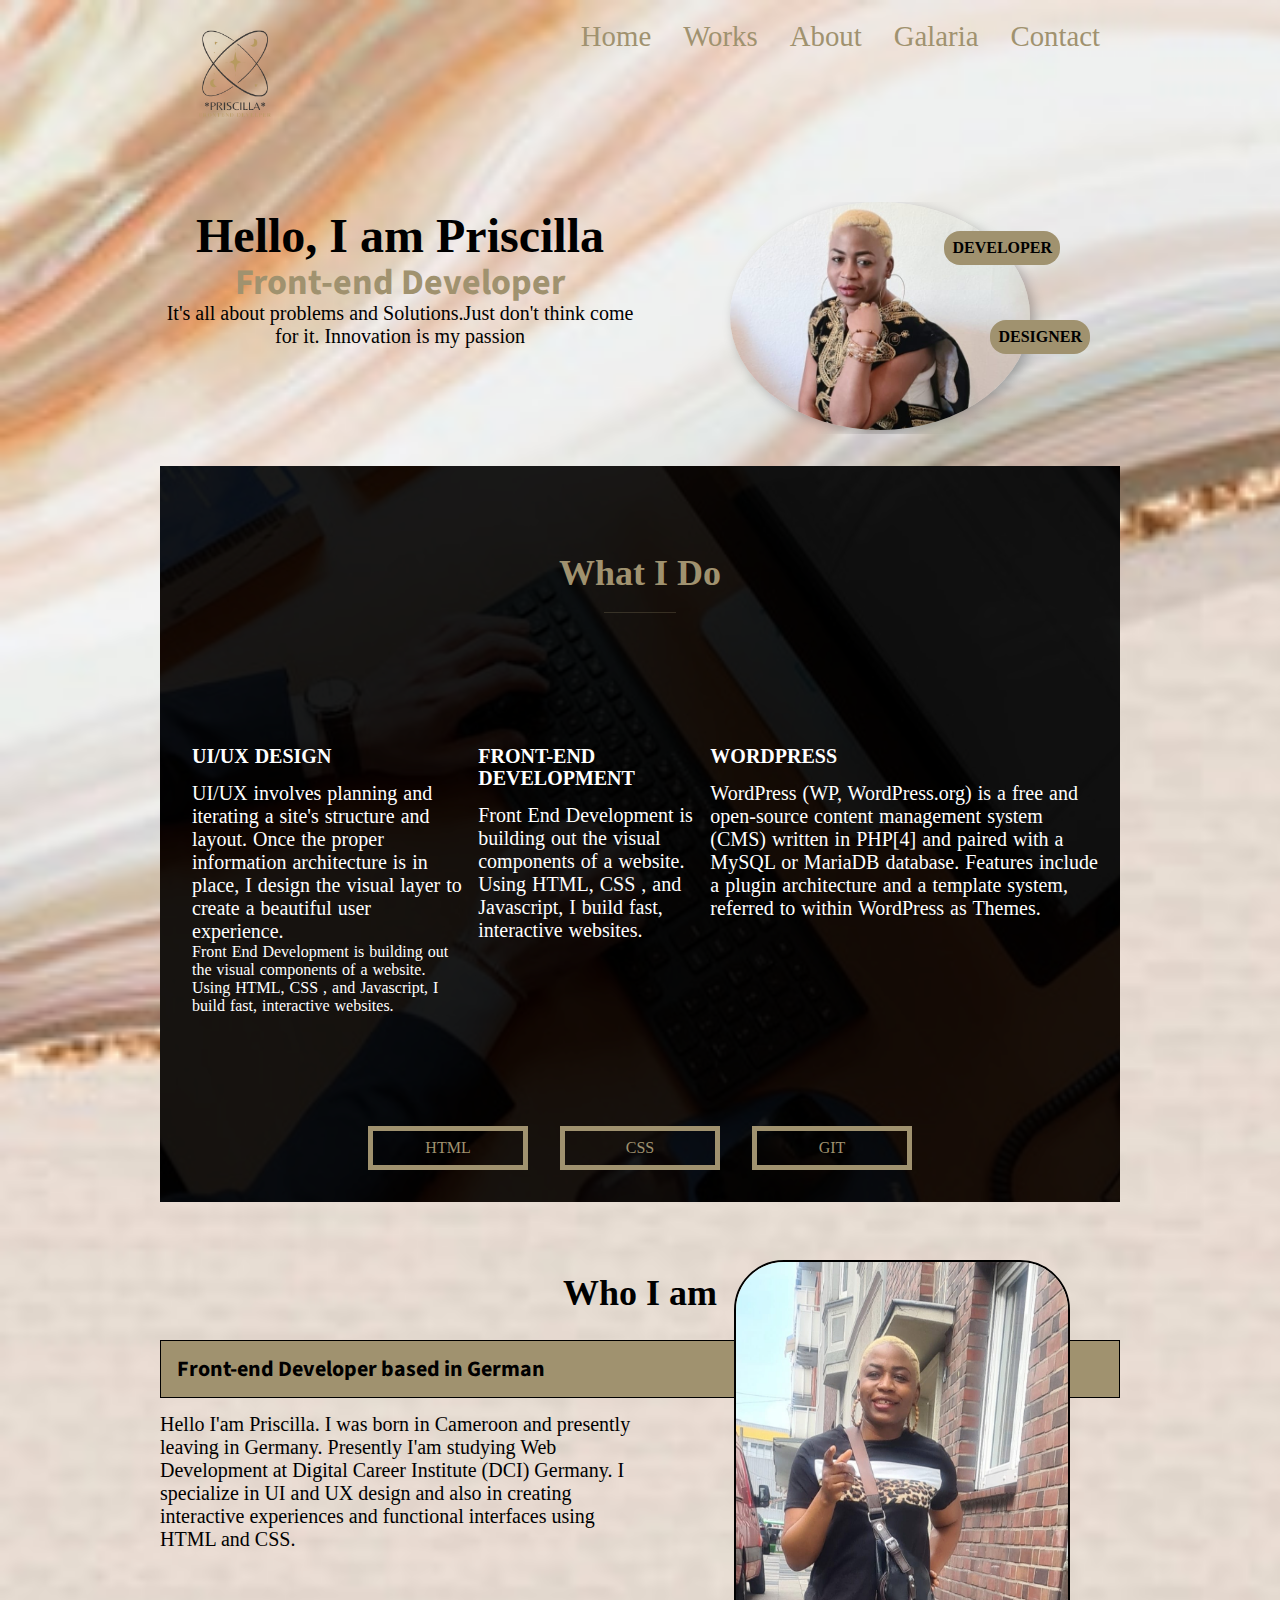
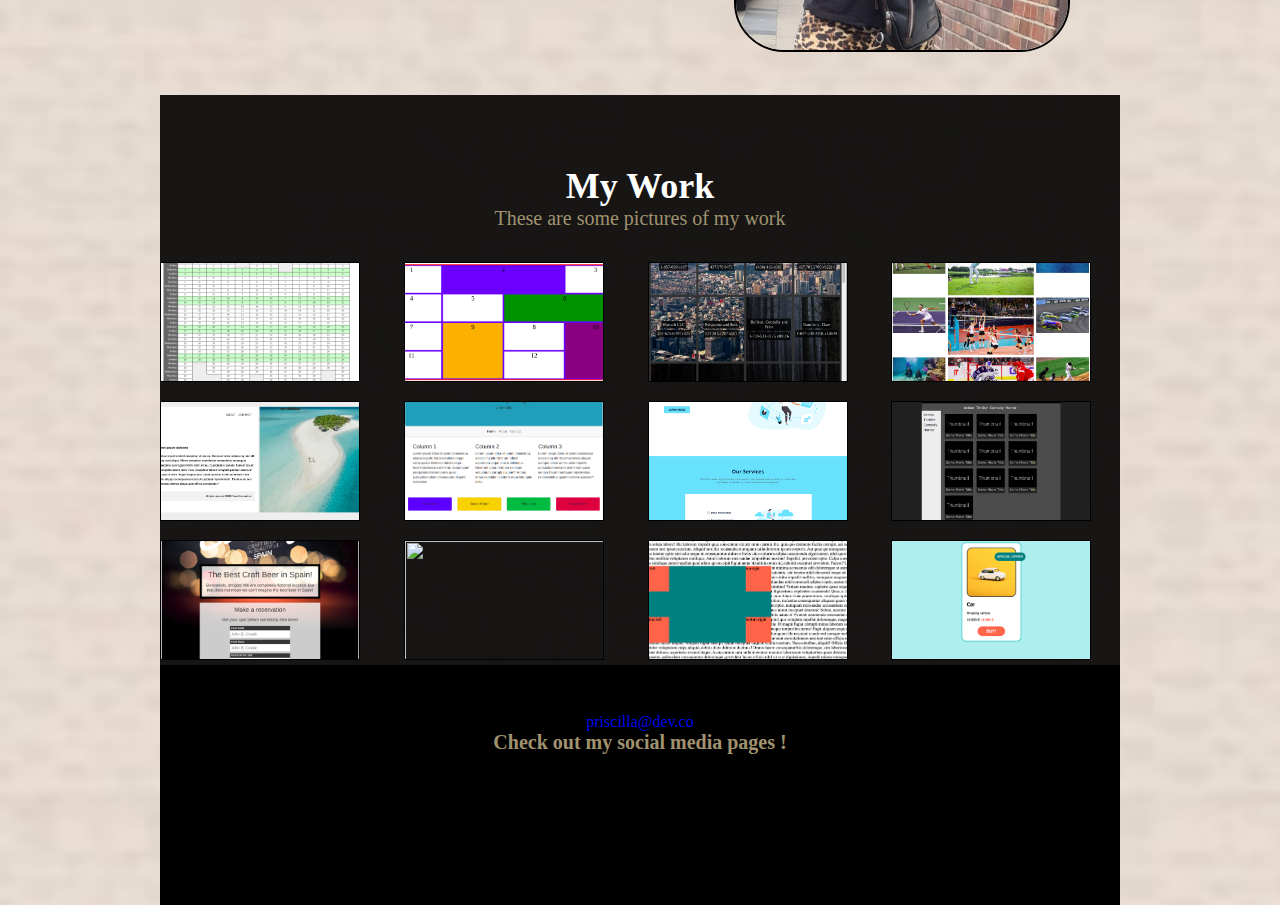
==== index.html @ 4f38a012 "transfer my portfolio" ====
<!DOCTYPE html>
<html lang="en">
  <head>
    <meta charset="UTF-8" />
    <meta http-equiv="X-UA-Compatible" content="IE=edge" />
    <meta name="viewport" content="width=device-width, initial-scale=1.0" />
    <title>My portfolio</title>
    <link rel="preconnect" href="https://fonts.googleapis.com" />
    <link rel="preconnect" href="https://fonts.gstatic.com" crossorigin />
    <link
      href="https://fonts.googleapis.com/css2?family=Noto+Sans+KR:wght@300&family=Roboto:wght@100&family=Source+Sans+Pro:wght@200&display=swap"
      rel="stylesheet"
    />
    <link rel="preconnect" href="https://fonts.googleapis.com" />
    <link rel="preconnect" href="https://fonts.gstatic.com" crossorigin />
    <link
      href="https://fonts.googleapis.com/css2?family=Noto+Sans+KR:wght@300&family=Roboto:wght@100&family=Source+Code+Pro:wght@200&family=Source+Sans+Pro:wght@200&display=swap"
      rel="stylesheet"
    />
    <script
  src="https://kit.fontawesome.com/cf222bd61a.js"
  crossorigin="anonymous"
></script>

    <link rel="stylesheet" href="style.css" />
  </head>
  <body>
    <header>
      <!-- <main class="container"> -->
      <!-- !!! -->
      <!-- my navigation bar -->
      <main class="container">
      <nav class="nav">
        <a class="logo" href="#"><img src="images/logo.png" alt="" width="150px">
        </a>
      
        <ul>
          <li class="list"><a href="#home">home</a></li>
          <li class="list"><a href="#work">Works</a></li>
          <li class="list"><a href="#about">about</a></li>
          <li class="list"><a href="#galary">galaria</a></li>
          <li class="list"><a href="contact.html">contact</a></li>
        </ul>
      </nav>
    </header>
    

      <!-- the first div -->
      <div class=" container intro" id="home">
        <div class="firstintro">
          <h1>Hello, I am <strong>Priscilla</strong></h1>
          <h2 class="front">Front-end Developer</h2>
          <p>
            It's all about problems and Solutions.Just don't think come for it.
            Innovation is my passion
          </p>
        </div>
        <div class="secondintro">
          <div class="wrapper">
            <div class="imgtop1">DEveloper</div>
            <img src="images/blackgirl.jpeg" alt="" width="300px" class="img1" />
            <div class="imgtop2">Designer</div>
          </div>
        </div>
      </div>
    
      <!-- second div -->

      <div class=" container second" id="work">
        <div class="background">
          <div class="color">
            <div class="section-content">
              <h2 class="mywork">What I Do</h2>

              <div class="section-columns">
                <section class="secondtop">
                  <h3>UI/UX DESIGN</h3>
                  <p>
                    UI/UX involves planning and iterating a site's structure and
                    layout. Once the proper information architecture is in
                    place, I design the visual layer to create a beautiful user
                    experience.
                  </p>
                </s<script
                src="https://kit.fontawesome.com/cf222bd61a.js"
                crossorigin="anonymous"
              ></script> Front End Development is building out the visual components
                    of a website. Using HTML, CSS , and Javascript, I build
                    fast, interactive websites.
                  </p>
                </section>
                <section class="secondtop">
                  <h3>FRONT-END DEVELOPMENT</h3>
                  <p>Front End Development is building out the visual components of a website. Using HTML, CSS , and Javascript, I build fast, interactive websites. </p>
                </section>

                <section class="secondtop">
                  <h3>WORDPRESS</h3>
                  <p>
                    WordPress (WP, WordPress.org) is a free and open-source content management system (CMS) written in PHP[4] and paired with a MySQL or MariaDB database. Features include a plugin architecture and a template system, referred to within WordPress as Themes. 
                  </p>
                </section>
              </div>
               <div class="button1">

            <div class="labels">
              <label for="html">HTML</label>
              <label for="css">CSS</label>
              <label for="git">GIT</label>
            </div>

                <input type="radio" name="button" value="html" id="html">
                <p>The HyperText Markup Language, or HTML is the standard markup language for documents designed to be displayed in a web browser. It can be assisted by technologies such as Cascading Style Sheets (CSS) and scripting languages such as JavaScript.</p>
             
              
                <input type="radio" name="button" value="css" id="css">
                <p>CSS is designed to enable the separation of presentation and content, including layout, colors, and fonts.[3] This separation can improve content accessibility, provide more flexibility and control in the specification of presentation characteristics, enable multiple web pages to share formatting by specifying the relevant CSS in a separate .css file which reduces complexity and repetition in the structural content as well as enabling the .css file to be cached to improve the page load speed between the pages that share the file and its formatting.</p>
              
              
                <input type="radio" name="button" value="git" id="git">
                <p>Git is software for tracking changes in any set of files, usually used for coordinating work among programmers collaboratively developing source code during software development. Its goals include speed, data integrity, and support for distributed, non-linear workflows (thousands of parallel branches running on different systems).</p>
              
               </div>
            </div>
          </div>
        </div>
      </div>

      <!-- third section -->
      
      <div class="container third" id="about">
        <h2 class="myself">Who I am</h2>
        
       <div class="threediv">
        <h3 class="myself1">Front-end Developer based in German</h3>


        
          <p class="third-p">
            Hello I'am Priscilla. I was born in Cameroon and presently leaving
            in Germany. Presently I'am studying Web Development at Digital
            Career Institute (DCI) Germany. I specialize in UI and UX design and
            also in creating interactive experiences and functional interfaces
            using HTML and CSS.
          </p>
      

        <img
        src="images/blackgirl3.jpeg"
        alt=""
        width="400px"
        class="third-img"
      />
    </div>
      </div>

      <!-- Fourth section -->
      <div>
        <div class="container galary" id="galary">
          <div class="galdiv">
            <h2 class="gal1">My Work</h2>
            <p>These are some pictures of my work</p>
          </div>

          <div class="images">
            <div>
              <img src="images/img/complete.png" alt="" class="imglast" />
            </div>
            <img src="images/img/example_task2.png" alt="" class="imglast" />
            <div>
              <img src="images/img/example.png" alt="" class="imglast" />
            </div>
            <div>
              <img
                src="images/img/grid2-reference.png"
                alt=""
                class="imglast"
              />
            </div>
            <div>
              <img src="images/img/mockup.png" alt="" class="imglast" />
            </div>
            <div>
              <img src="images/img/mockup2.png" alt="" class="imglast" />
            </div>
            <div>
              <img src="images/img/NNP.png" alt="" class="imglast" />
            </div>
            <div>
              <img
                src="images/img/reference-image.png"
                alt=""
                class="imglast"
              />
            </div>
            <div>
              <img
                src="images/img/reference-image2.png"
                alt=""
                class="imglast"
              />
            </div>
            <div>
              <img src="images/img/reference.png" alt="" class="imglast" />
            </div>
            <div>
              <img src="images/img/result-1.png" alt="" class="imglast" />
            </div>
            <div>
              <img src="images/img/result.png" alt="" class="imglast" />
            </div>
          </div>
        </div>
      </div>
    </main>

    <!-- Footer -->
    <footer class="container">
      <a href="mailto:priscilla2@yahoo.com?subject=Contact">priscilla@dev.co</a>
      <h3>Check out my social media pages !</h3>

      <ul class="social-links">
        <li class="list">
          <a href="#"><i class="fab fa-facebook"></i></a>
        </li>
        <li class="list">
          <a href="#"><i class="fab fa-twitter"></i></a>
        </li>
        <li class="list">
          <a href="#"><i class="fab fa-whatsapp"></i></a>
        </li>
        <li class="list">
          <a href="#"><i class="fab fa-snapchat"></i></a>
        </li>
      </ul>
    </footer>

  </body>
</html>
---- style.css ----
* {
  box-sizing: border-box;
  margin: 0;
  padding: 0;

  /* custom properties */
}

:root {
  /* font-family */
  --ff-primary: "Source Sans Pro", sans-serif;
  --ff-secondary: "Source Sans Pro", sans-serif;

  --main-color: rgb(167, 167, 167);
  --nav-h: rgb(160, 146, 111);
  /* font-sizes */
  --fs-h1: 3rem;
  --fs-h2: 2.25rem;
  --fs-h3: 1.25rem;
  /* box-shadow */
  --bs: 0.25em 0.25em 0.75em rgba(0, 0, 0, 0.25);
}


body {
  background-image: url(images/gold9.jpg);
  background-repeat: no-repeat;
  background-size: cover;
}

h1,
h2,
h3 {
  line-height: 1.1;
}

h1 {
  font-size: var(--fs-h1);
}

h2 {
  font-size: var(--fs-h2);
}

h3 {
  font-size: var(--fs-h3);
}

p {
  font-size: var(--fs-h3);
  margin: 0;
}

.container {
  margin: 0 auto;
  max-width: 960px;
}


.logo {
  animation: rotation 5s infinite;
}
@keyframes rotation {
  0% {
    transform: rotatey(0);
  }
  100% {
    transform: rotateY(360deg);
  }
}
.nav {
  display: flex;
  justify-content: space-between;
}
ul {
  display: flex;
  padding: 0.25rem;
  list-style: none;
  text-transform: capitalize;
}
li {
  margin: 1rem;
  color: var(--nav-h);
}
a{
  text-decoration: none;
}

li a:hover {
  color: black;
  box-shadow: 10px -10px black;
}

/* the first main div */

.intro {
  position: relative;
  display: flex;
  flex-direction: column;
  justify-content: center;
  margin-top: 3rem;
  margin-bottom: 2em;
}
.intro > div {
  width: 100%;
  overflow: hidden;
}
.front {
  color: var(--nav-h);
}
.firstintro {
  text-align: center;
  margin-top: 0.5em;
}
.secondintro {
  display: flex;
  justify-content: center;
}
.wrapper {
  position: relative;
}

.intro p {
  text-align: center;
  font-size: 15px;
}
.imgtop1,
.imgtop2 {
  display: none;
  background-color: var(--nav-h);
  color: black;
  padding: 0.5rem;
  font-weight: bold;
  text-transform: uppercase;
  position: absolute;
  border-radius: 16px;
}
.imgtop1 {
  right: -30px;
  bottom: 169px;
}
.imgtop2 {
  right: -60px;
  top: 118px;
}
.img1 {
  border-radius: 100%;
  box-shadow: var(--bs);

  /* width: 100%;
  height: 300px;
  object-fit: contain;
  max-width: 300px; */
}
.front {
  font-family: var(--ff-secondary);
}
@media (min-width: 480px) {
  .imgtop1,
  .imgtop2 {
    display: inline-block;
  }
}
@media (min-width: 944px) {
  .intro {
    flex-direction: row;
  }
}

/* the second main div */

.background {
  background-image: url(images/laptop.jpeg);
  /* width: 100vw; */
  /* height: 100vh; */
  position: relative;
  background-repeat: no-repeat;
  background-size: cover;
  background-position: center;
}

.color {
  background-color: rgba(0, 0, 0, 0.9);
  padding: 1em;
}

.section-content {
  color: white;
  position: relative;
}

.section-columns {
  display: flex;
  gap: 1rem;
  padding-left: 1em;
  word-spacing: 1px;
}
.secondintro {
  position: relative;
}
.secondtop p {
  margin-top: 0.75em;
}
.mywork {
  text-align: center;
  padding-top: 2em;
  padding-bottom: 2em;
  color: var(--nav-h);
}

.mywork::after {
  content: "";
  display: block;
  width: 2em;
  height: 1px;
  margin: 0.5em auto 1em;
  background: var(--nav-h);
  opacity: 0.25;
}
.button1 {
  margin: 5em 1em 0;
}
.button1 label {
  padding: 0.5em;
  width: 10em;
  text-align: center;
  margin: 1em;
  border: 5px var(--nav-h) solid;
}
.labels {
  display: flex;
  justify-content: center;
  color: var(--nav-h);
}

.button1 input {
  display: none;
}
.button1 p {
  display: none;
  margin-top: 1em;
}

.button1 input:checked + p {
  display: block;
  color: white;

}

@media (max-width: 750px) {
  .section-columns {
    display: block;
  }
  
    }
  .secondtop {
    margin-top: 1.5em;
  }

@media (min-width:630px){
  .intro p{
    font-size: 20px;
  }
  }
/* this is my third section */

.third {
  /* display: flex;
  flex-direction: column; */
  position: relative;
  max-width: 960px;
  margin: 0 auto;
}

.third-p {
  padding-top: 0.75em;
}
.myself {
  padding-top: 2em;
  padding-bottom: 0.75em;
}
.myself1 {
  border: 1px solid black;
  background-color: var(--nav-h);
  font-family: var(--ff-secondary);
  font-size: 22px;
  padding: 1rem;
  width: 100%;
}
.threediv {
  display: flex;
  flex-wrap: wrap;
  position: relative;
  margin-bottom: 9em;
}
.myself1 {
  flex-grow: 1;
}
.third-p {
  max-width: 50%;
}
.third-img {
  position: absolute;
  top: -80px;
  right: 50px;
  border: 2px solid black;
  border-radius: 50px;
  width: 35%
  
}

/* the fourth section */

.gal1 {
  padding-top: 2em;
}

.galdiv {
  color: white;
  text-align: center;
  margin-bottom: 2em;
}
.galdiv p {
  color: var(--nav-h);
}
.galary {
  background: rgba(0, 0, 0, 0.9);
}

.imglast {
  border: 1px solid black;
  width: 200px;
  height: 120px;
  object-fit: cover;

  max-width: 100%;
}
.imglast:hover{
  transform: scale(1.1);
}


.images {
  display: grid;
  grid-template-columns: repeat(auto-fit, minmax(200px, 1fr));
  gap: 15px;
}
/* contact page */
h2{
  text-align: center;
} 
.form{
  display: grid;
  margin:1rem 25%;
}
.form input{
  padding: 1em;
}
.form label{
  display: block;
  margin: 0.25rem 0;
  font-size: 20px;
}
.submit{
display: block;
margin-top: 5px;
background-color: var(--nav-h);

}
.contact{
  background:rgba(0, 0, 0, 0.9);
  color: wheat;
  margin:1rem 25%;
}

/* the footer */
footer {
  padding-top: 3rem;
  background-color: b;
  text-align: center;
  height: 15rem;
  color: var(--nav-h);
  background-color: black;
}
.social-links {
  display: flex;
  justify-content: center;
  align-items: center;
}
.list {
  text-align: center;
  font-size: 1.8rem;
}
.list a {
  color: var(--nav-h);

}
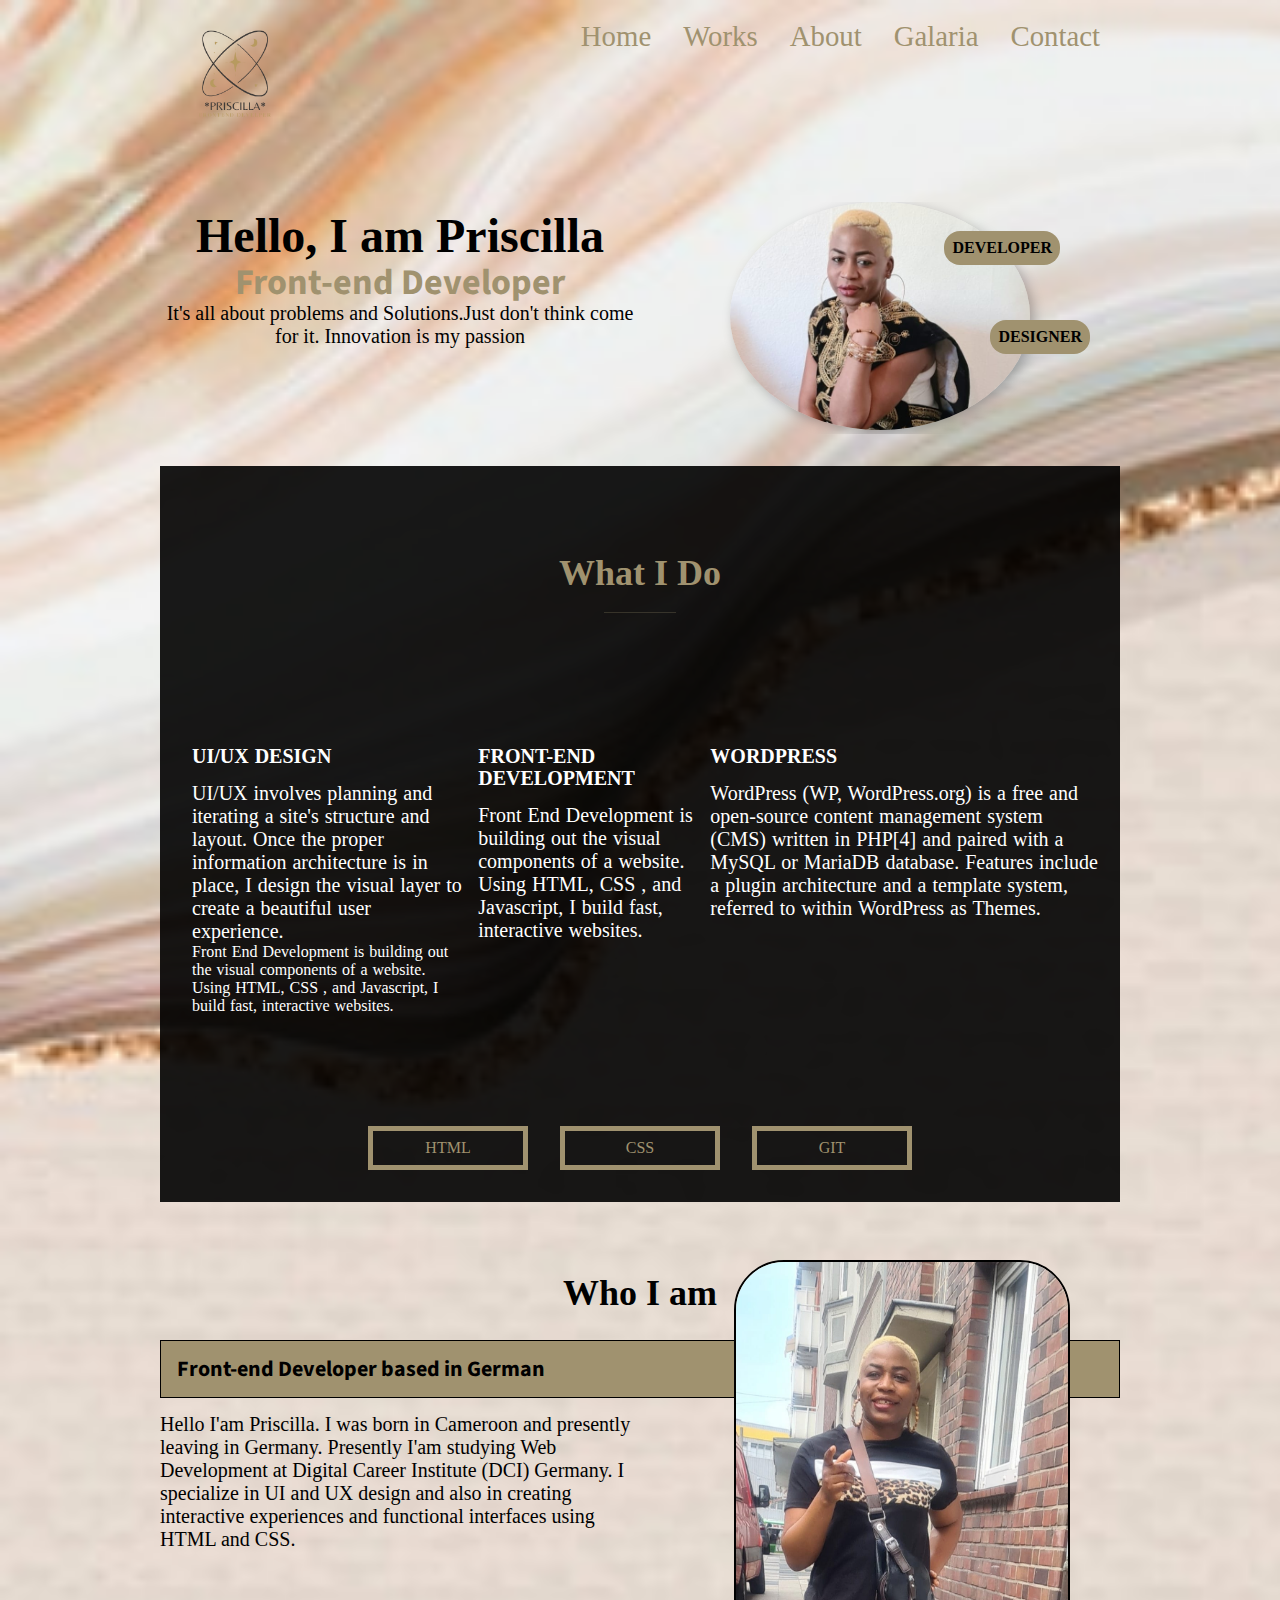
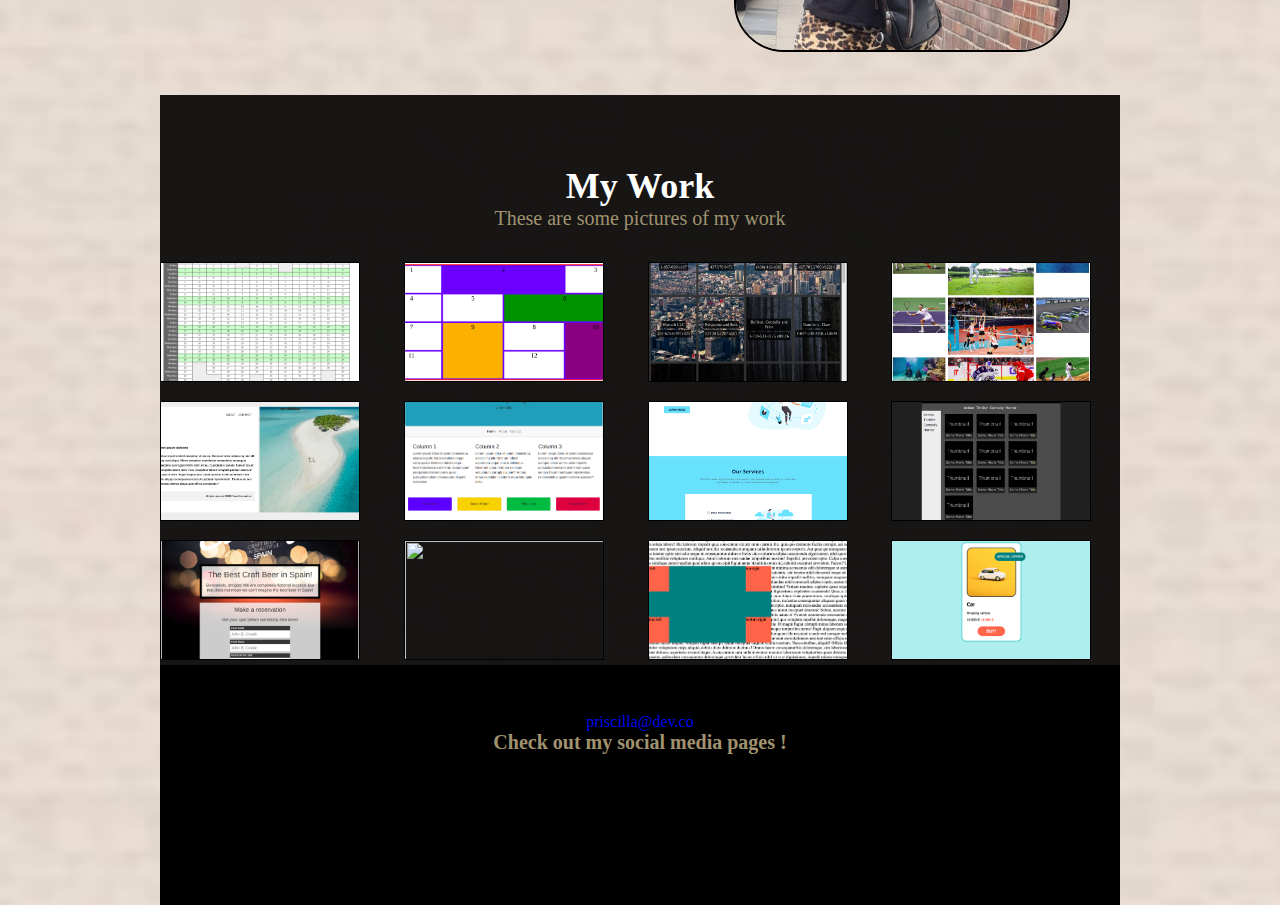
==== commit 46f5b3e6: "test for james" ====
--- a/index.html
+++ b/index.html
@@ -25,6 +25,9 @@
     <link rel="stylesheet" href="style.css" />
   </head>
   <body>
+    <div class="background">
+
+    </div>
     <header>
       <!-- <main class="container"> -->
       <!-- !!! -->
@@ -57,7 +60,7 @@
         </div>
         <div class="secondintro">
           <div class="wrapper">
-            <div class="imgtop1">DEveloper</div>
+            <div class="imgtop1">Developer</div>
             <img src="images/blackgirl.jpeg" alt="" width="300px" class="img1" />
             <div class="imgtop2">Designer</div>
           </div>
@@ -67,7 +70,7 @@
       <!-- second div -->
 
       <div class=" container second" id="work">
-        <div class="background">
+        <!-- <div class="background"> -->
           <div class="color">
             <div class="section-content">
               <h2 class="mywork">What I Do</h2>
@@ -109,7 +112,7 @@
               <label for="git">GIT</label>
             </div>
 
-                <input type="radio" name="button" value="html" id="html">
+                <input type="radio"https://image.pngaaa.com/68/3233068-middle.png name="button" value="html" id="html">
                 <p>The HyperText Markup Language, or HTML is the standard markup language for documents designed to be displayed in a web browser. It can be assisted by technologies such as Cascading Style Sheets (CSS) and scripting languages such as JavaScript.</p>
              
               
@@ -123,7 +126,7 @@
                </div>
             </div>
           </div>
-        </div>
+        <!-- </div> -->
       </div>
 
       <!-- third section -->
--- a/style.css
+++ b/style.css
@@ -90,6 +90,7 @@
   color: black;
   box-shadow: 10px -10px black;
 }
+
 
 /* the first main div */
 
@@ -173,7 +174,7 @@
   background-image: url(images/laptop.jpeg);
   /* width: 100vw; */
   /* height: 100vh; */
-  position: relative;
+  position: fixed;
   background-repeat: no-repeat;
   background-size: cover;
   background-position: center;
@@ -356,6 +357,9 @@
 .form input{
   padding: 1em;
 }
+.form input:focus{
+  background: var(--nav-h);
+}
 .form label{
   display: block;
   margin: 0.25rem 0;
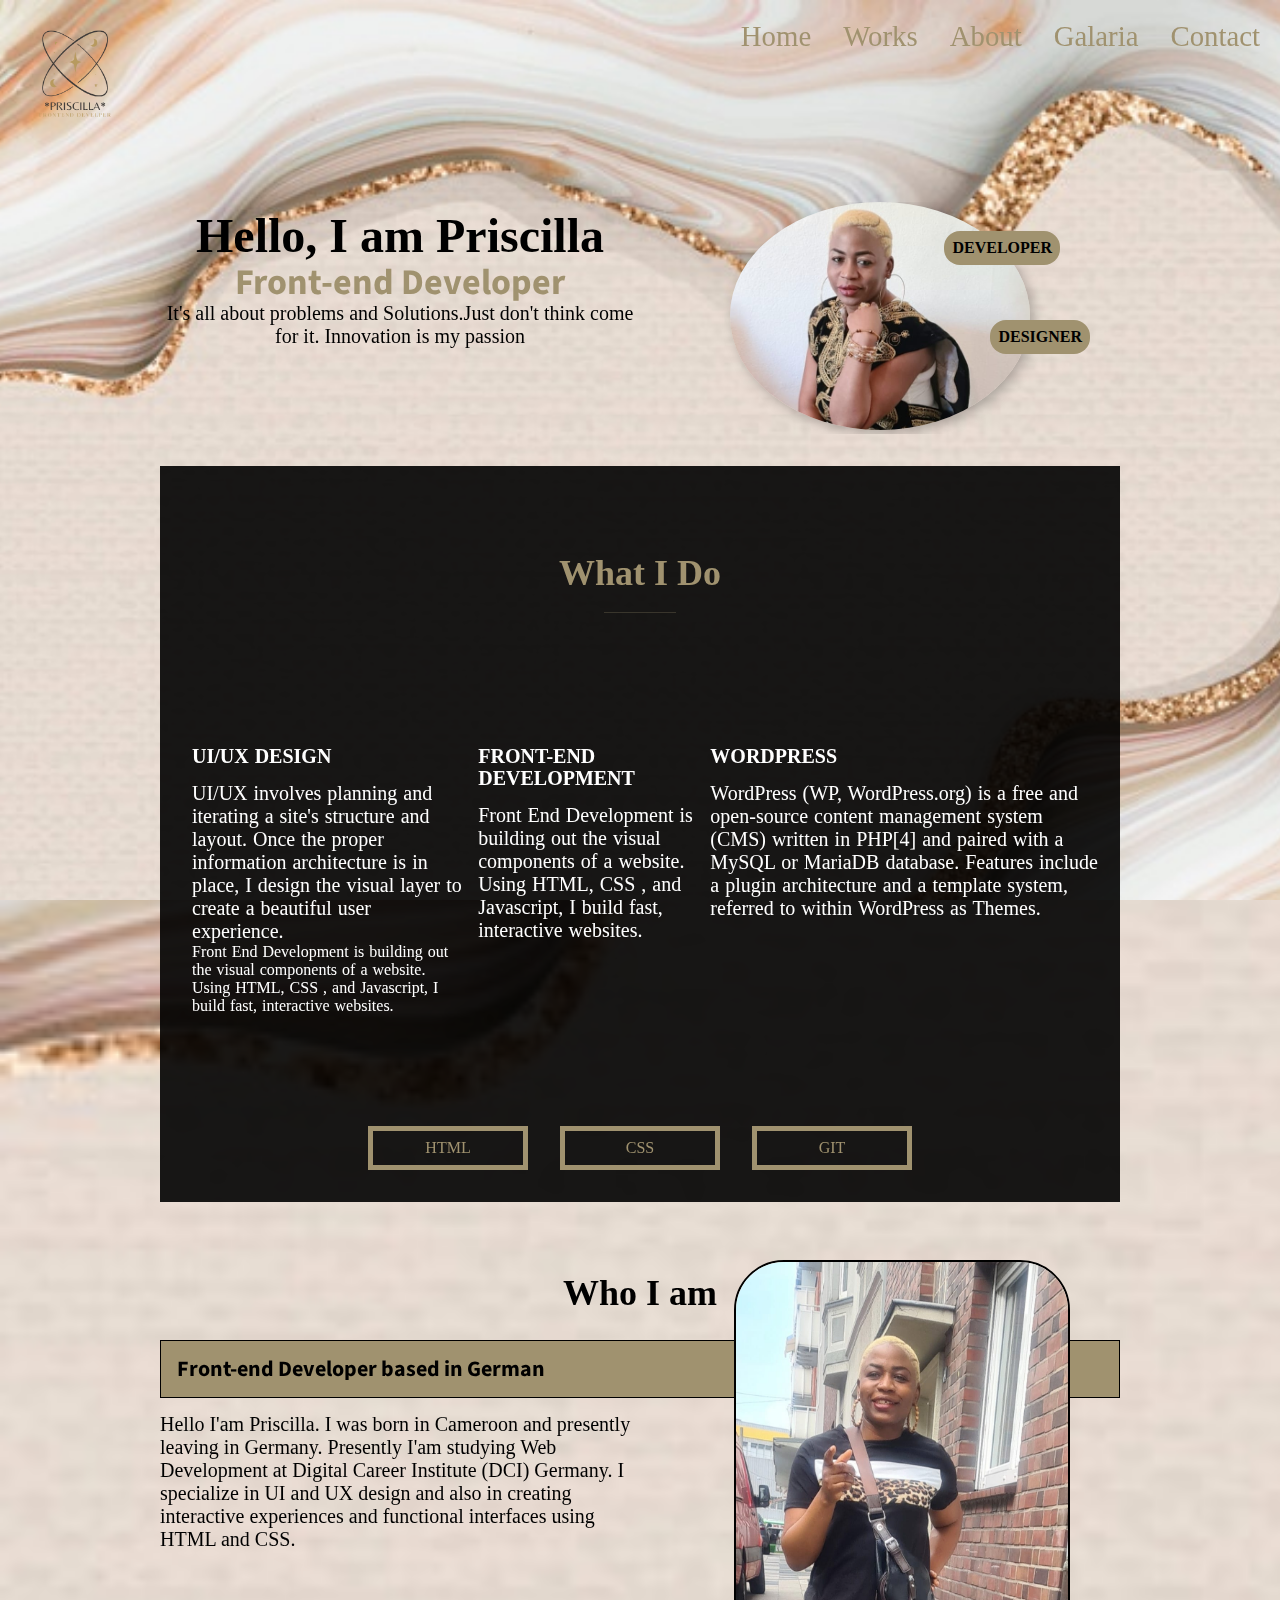
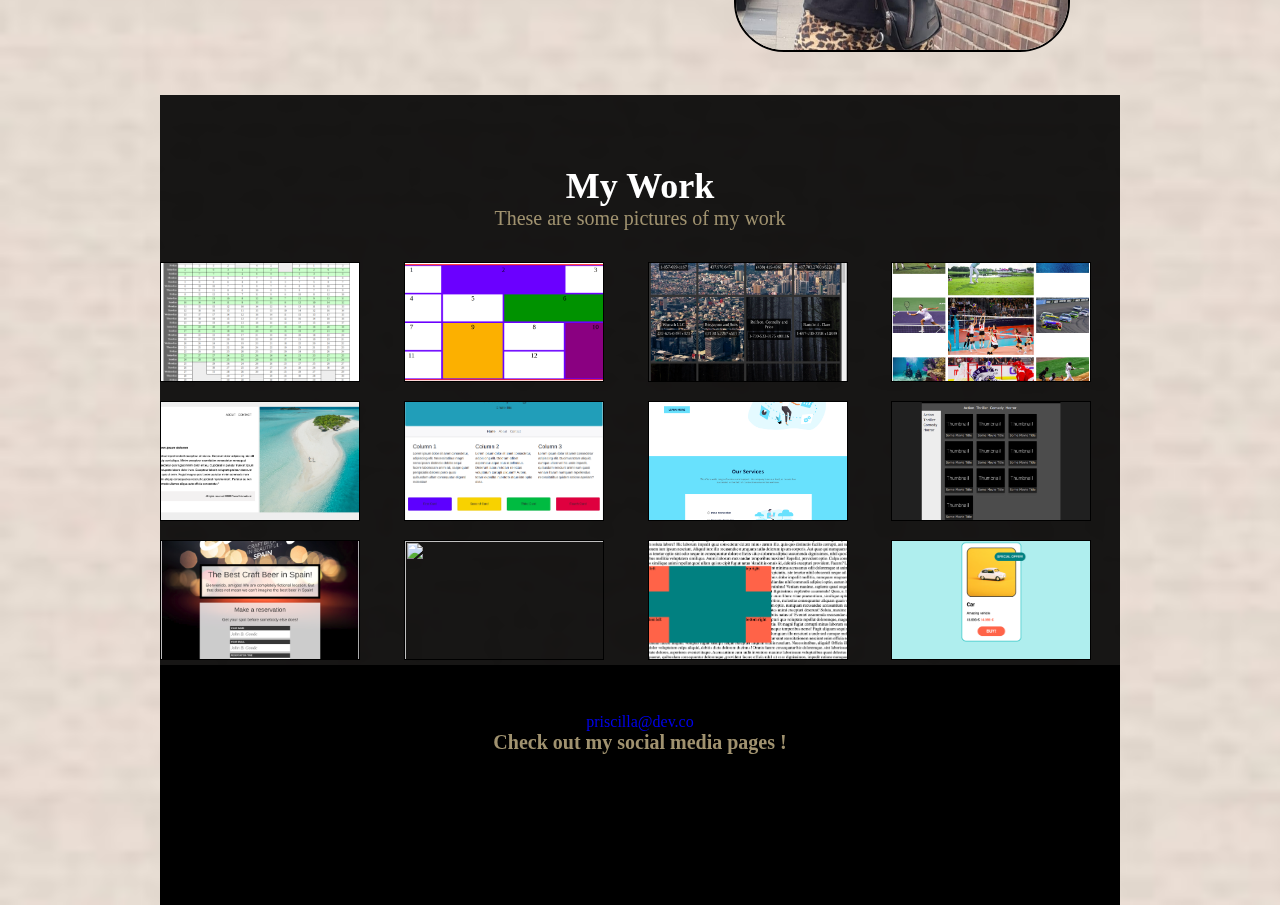
==== commit e2242e61: "change url github" ====
--- a/index.html
+++ b/index.html
@@ -28,11 +28,12 @@
     <div class="background">
 
     </div>
-    <header>
+
+     <header>
       <!-- <main class="container"> -->
       <!-- !!! -->
       <!-- my navigation bar -->
-      <main class="container">
+   
       <nav class="nav">
         <a class="logo" href="#"><img src="images/logo.png" alt="" width="150px">
         </a>
@@ -45,8 +46,8 @@
           <li class="list"><a href="contact.html">contact</a></li>
         </ul>
       </nav>
-    </header>
-    
+      </header>
+     <main class="container">
 
       <!-- the first div -->
       <div class=" container intro" id="home">
@@ -84,7 +85,7 @@
                     place, I design the visual layer to create a beautiful user
                     experience.
                   </p>
-                </s<script
+                <script
                 src="https://kit.fontawesome.com/cf222bd61a.js"
                 crossorigin="anonymous"
               ></script> Front End Development is building out the visual components
@@ -112,7 +113,7 @@
               <label for="git">GIT</label>
             </div>
 
-                <input type="radio"https://image.pngaaa.com/68/3233068-middle.png name="button" value="html" id="html">
+                <input type="radio" name="button" value="html" id="html">
                 <p>The HyperText Markup Language, or HTML is the standard markup language for documents designed to be displayed in a web browser. It can be assisted by technologies such as Cascading Style Sheets (CSS) and scripting languages such as JavaScript.</p>
              
               
--- a/style.css
+++ b/style.css
@@ -171,13 +171,14 @@
 /* the second main div */
 
 .background {
-  background-image: url(images/laptop.jpeg);
-  /* width: 100vw; */
-  /* height: 100vh; */
+  background-image: url(images/gold9.jpg);
+  width: 100vw;
+  height: 100vh;
   position: fixed;
   background-repeat: no-repeat;
   background-size: cover;
   background-position: center;
+  z-index: -1;
 }
 
 .color {
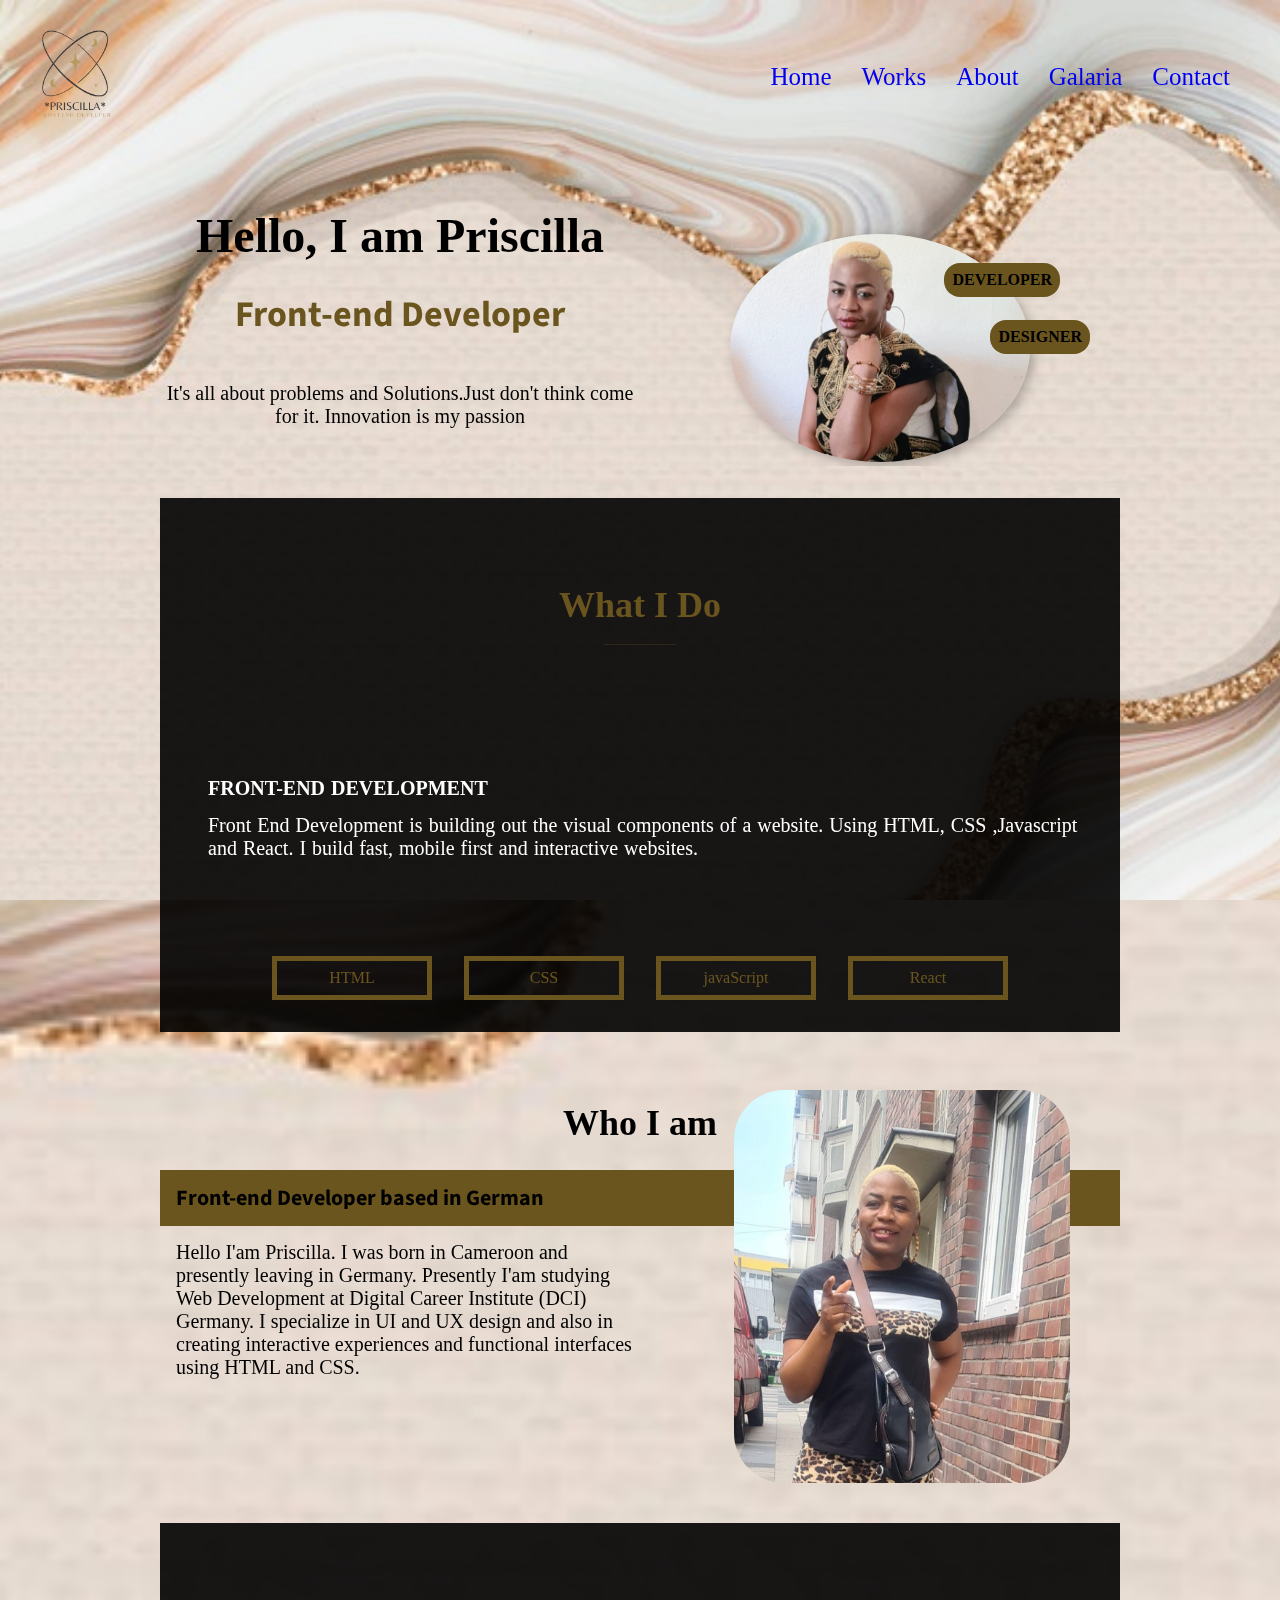
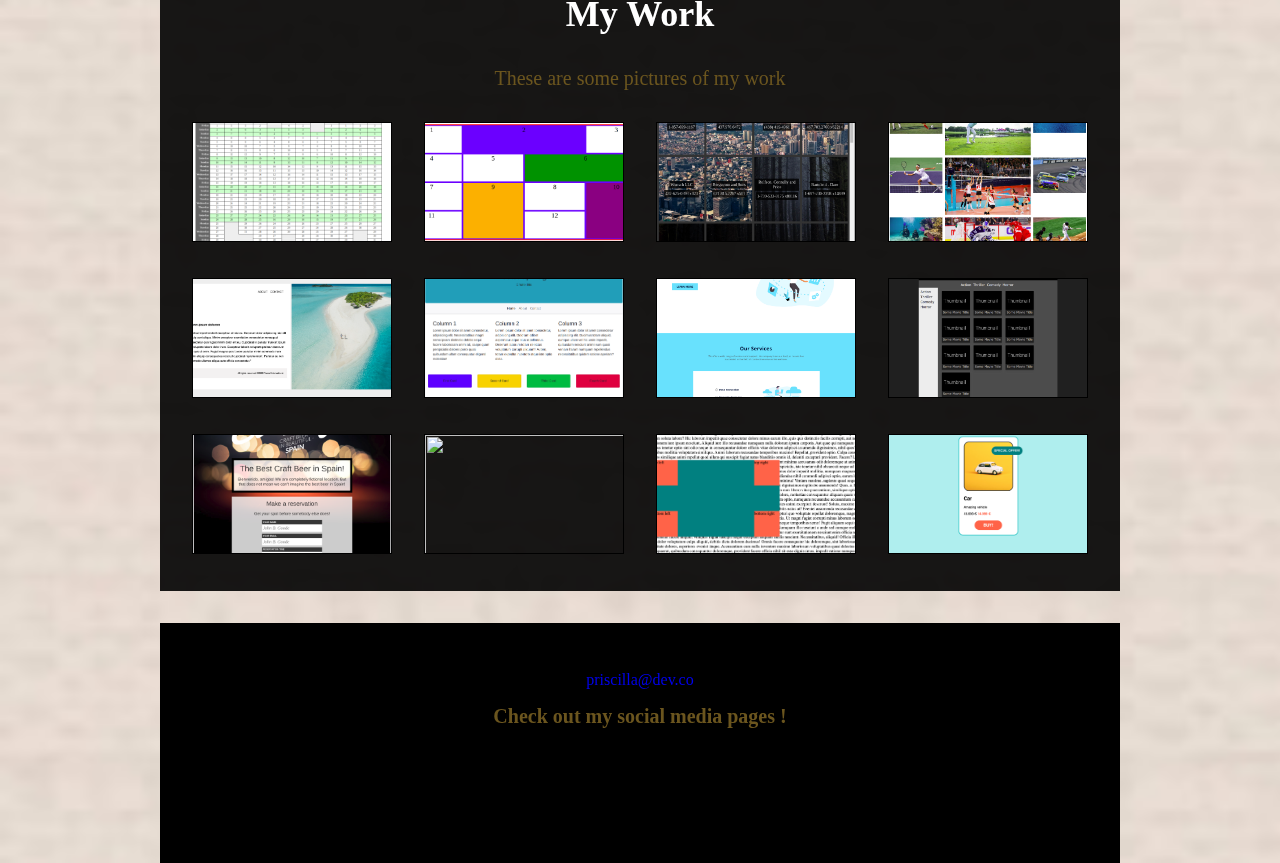
==== commit 15bd98c6: "added some style changes" ====
--- a/index.html
+++ b/index.html
@@ -38,13 +38,18 @@
         <a class="logo" href="#"><img src="images/logo.png" alt="" width="150px">
         </a>
       
-        <ul>
+        <ul class="nav-menu">
           <li class="list"><a href="#home">home</a></li>
           <li class="list"><a href="#work">Works</a></li>
           <li class="list"><a href="#about">about</a></li>
           <li class="list"><a href="#galary">galaria</a></li>
           <li class="list"><a href="contact.html">contact</a></li>
         </ul>
+        <div class= "harmburger">
+          <span class="bar"></span>
+          <span class="bar"></span>
+          <span class="bar"></span>
+        </div>
       </nav>
       </header>
      <main class="container">
@@ -77,40 +82,40 @@
               <h2 class="mywork">What I Do</h2>
 
               <div class="section-columns">
-                <section class="secondtop">
+                <!-- <section class="secondtop">
                   <h3>UI/UX DESIGN</h3>
                   <p>
                     UI/UX involves planning and iterating a site's structure and
                     layout. Once the proper information architecture is in
                     place, I design the visual layer to create a beautiful user
                     experience.
-                  </p>
+                  </p> -->
                 <script
                 src="https://kit.fontawesome.com/cf222bd61a.js"
                 crossorigin="anonymous"
-              ></script> Front End Development is building out the visual components
-                    of a website. Using HTML, CSS , and Javascript, I build
-                    fast, interactive websites.
+              ></script> 
                   </p>
                 </section>
                 <section class="secondtop">
                   <h3>FRONT-END DEVELOPMENT</h3>
-                  <p>Front End Development is building out the visual components of a website. Using HTML, CSS , and Javascript, I build fast, interactive websites. </p>
+                  <p>Front End Development is building out the visual components of a website. Using HTML, CSS ,Javascript and React. I build fast, mobile first and  interactive websites. </p>
                 </section>
 
-                <section class="secondtop">
+                <!-- <section class="secondtop">
                   <h3>WORDPRESS</h3>
                   <p>
                     WordPress (WP, WordPress.org) is a free and open-source content management system (CMS) written in PHP[4] and paired with a MySQL or MariaDB database. Features include a plugin architecture and a template system, referred to within WordPress as Themes. 
                   </p>
-                </section>
+                </section> -->
               </div>
                <div class="button1">
 
             <div class="labels">
               <label for="html">HTML</label>
               <label for="css">CSS</label>
-              <label for="git">GIT</label>
+              <label for="git">javaScript</label>
+              <label for="git">React</label>
+
             </div>
 
                 <input type="radio" name="button" value="html" id="html">
@@ -118,11 +123,14 @@
              
               
                 <input type="radio" name="button" value="css" id="css">
-                <p>CSS is designed to enable the separation of presentation and content, including layout, colors, and fonts.[3] This separation can improve content accessibility, provide more flexibility and control in the specification of presentation characteristics, enable multiple web pages to share formatting by specifying the relevant CSS in a separate .css file which reduces complexity and repetition in the structural content as well as enabling the .css file to be cached to improve the page load speed between the pages that share the file and its formatting.</p>
+                <p>CSS is designed to enable the separation of presentation and content, including layout, colors, and fonts. This separation can improve content accessibility, provide more flexibility and control in the specification of presentation characteristics, enable multiple web pages to share formatting by specifying the relevant CSS in a separate .css file which reduces complexity and repetition in the structural content as well as enabling the .css file to be cached to improve the page load speed between the pages that share the file and its formatting.</p>
               
               
                 <input type="radio" name="button" value="git" id="git">
-                <p>Git is software for tracking changes in any set of files, usually used for coordinating work among programmers collaboratively developing source code during software development. Its goals include speed, data integrity, and support for distributed, non-linear workflows (thousands of parallel branches running on different systems).</p>
+                <p>JavaScript, often abbreviated JS, is a programming language that is one of the core technologies of the World Wide Web, alongside HTML and CSS. Over 97% of websites use JavaScript on the client side for web page behavior, often incorporating third-party libraries. All major web browsers have a dedicated JavaScript engine to execute the code on users' devices..</p>
+              
+                <input type="radio" name="button" value="git" id="git">
+                <p>Git is software for tracking changes in any set of files, usually used for coordinating work among programmers collaboratively developing source code during software development. Its goals include speed, data integrity, and support for distributed, non-linear workflows. React's primary goal is to minimize the bugs that occur when developers are building UIs. It does this through the use of components — self-contained, logical pieces of code that describe a portion of the user interface. These components can be composed together to create a full UI, and React abstracts away much of the rendering work, leaving you to concentrate on the UI design.</p>
               
                </div>
             </div>
@@ -224,20 +232,20 @@
       <h3>Check out my social media pages !</h3>
 
       <ul class="social-links">
-        <li class="list">
+        <li class="list list-social">
           <a href="#"><i class="fab fa-facebook"></i></a>
         </li>
-        <li class="list">
+        <li class="list list-social">
           <a href="#"><i class="fab fa-twitter"></i></a>
         </li>
-        <li class="list">
+        <li class="list list-social">
           <a href="#"><i class="fab fa-whatsapp"></i></a>
         </li>
-        <li class="list">
+        <li class="list list-social">
           <a href="#"><i class="fab fa-snapchat"></i></a>
         </li>
       </ul>
     </footer>
-
+<script src="script.js"></script>
   </body>
 </html>
--- a/style.css
+++ b/style.css
@@ -12,7 +12,7 @@
   --ff-secondary: "Source Sans Pro", sans-serif;
 
   --main-color: rgb(167, 167, 167);
-  --nav-h: rgb(160, 146, 111);
+  --nav-h: rgb(107, 85, 30);
   /* font-sizes */
   --fs-h1: 3rem;
   --fs-h2: 2.25rem;
@@ -53,7 +53,7 @@
 
 .container {
   margin: 0 auto;
-  max-width: 960px;
+  max-width: 960px; 
 }
 
 
@@ -69,33 +69,99 @@
   }
 }
 .nav {
+ /* min-height: 20px; */
   display: flex;
   justify-content: space-between;
-}
+ align-items: center;
+ margin-right: 50px;
+}
+
+.nav-menu{
+gap:30px;
+}
+
 ul {
   display: flex;
-  padding: 0.25rem;
   list-style: none;
+  justify-content:space-between;
+ align-items: center;
   text-transform: capitalize;
-}
-li {
-  margin: 1rem;
-  color: var(--nav-h);
+  gap:1rem;
+  
+}
+.list {
+  font-size:25px;
+  transition: 0.7s ease;
+  color:var(--nav-h)
 }
 a{
   text-decoration: none;
 }
 
-li a:hover {
+.list a:hover {
   color: black;
-  box-shadow: 10px -10px black;
-}
+  box-shadow:  5px 5px rgb(75, 73, 73);
+}
+
+.harmburger{
+  display: none;
+  cursor:pointer;
+ 
+}
+.bar{
+  display:block;
+  width:25px;
+  height:3px;
+  margin:5px auto;
+  -webkit-transition: all 0.3s ease-in-out;
+  transition: all 0.3s ease-in-out;
+  background-color:var(--nav-h);
+}
+
+@media(max-width:768px){
+  .harmburger{
+    display: block;
+  }
+  .harmburger.active .bar:nth-child(2){
+    opacity: 0;
+  }
+  .harmburger.active .bar:nth-child(1){
+    transform: translateY(8px) rotateY(45deg);
+  }
+
+.harmburger.active .bar:nth-child(3){
+  transform: translateY(-8px) rotateY(-45deg);
+}
+ .nav-menu {
+   position: fixed;
+   left: -100%;
+   gap: 5px; 
+   flex-direction: column;
+   width: 100%;
+   text-align: center;
+   transition: 0.3s;
+   background-color: black;
+   padding-top: 2rem; 
+   
+ }
+
+
+
+  
+}
+ .list{
+  text-align: left;
+ }
+ .nav-menu.active{
+   left:0;
+ }
+
 
 
 /* the first main div */
 
 .intro {
-  position: relative;
+  
   display: flex;
   flex-direction: column;
   justify-content: center;
@@ -123,7 +189,8 @@
 
 .intro p {
   text-align: center;
-  font-size: 15px;
+  font-size: 20px;
+  margin-top: 1rem;
 }
 .imgtop1,
 .imgtop2 {
@@ -145,6 +212,7 @@
   top: 118px;
 }
 .img1 {
+  margin-top:2rem;
   border-radius: 100%;
   box-shadow: var(--bs);
 
@@ -276,13 +344,14 @@
 
 .third-p {
   padding-top: 0.75em;
+  max-width: 50%;
+  padding-left: 1rem;
 }
 .myself {
   padding-top: 2em;
   padding-bottom: 0.75em;
 }
 .myself1 {
-  border: 1px solid black;
   background-color: var(--nav-h);
   font-family: var(--ff-secondary);
   font-size: 22px;
@@ -293,24 +362,33 @@
   display: flex;
   flex-wrap: wrap;
   position: relative;
-  margin-bottom: 9em;
+  margin-bottom: 9rem;
 }
 .myself1 {
   flex-grow: 1;
 }
-.third-p {
-  max-width: 50%;
-}
+
 .third-img {
   position: absolute;
   top: -80px;
   right: 50px;
-  border: 2px solid black;
   border-radius: 50px;
   width: 35%
   
 }
 
+@media (max-width: 750px){
+.third-img{
+  display: none
+}
+.third-p {
+ max-width: 100%;
+
+}
+
+}
+
+
 /* the fourth section */
 
 .gal1 {
@@ -327,6 +405,7 @@
 }
 .galary {
   background: rgba(0, 0, 0, 0.9);
+  margin-bottom: 2rem;
 }
 
 .imglast {
@@ -334,6 +413,7 @@
   width: 200px;
   height: 120px;
   object-fit: cover;
+ 
 
   max-width: 100%;
 }
@@ -345,37 +425,78 @@
 .images {
   display: grid;
   grid-template-columns: repeat(auto-fit, minmax(200px, 1fr));
-  gap: 15px;
-}
+  row-gap: 2rem;
+  padding-left: 2rem;
+  padding-bottom: 2rem;
+}
+@media (max-width: 430px){
+  .images{
+    display:flex;
+    flex-direction:column;
+    justify-content: center;
+    align-items:center;
+    gap:10px;
+  }
+}
+
+
 /* contact page */
 h2{
   text-align: center;
+  padding-top:2rem;
+  padding-bottom:2rem;
 } 
 .form{
   display: grid;
-  margin:1rem 25%;
+  gap:10px;
+  justify-content:column;
+  align-items:center;
+
+  
+ 
 }
 .form input{
-  padding: 1em;
+  padding: 1em; 
+  border-radius: 16px;
+  margin:0 2rem;
 }
 .form input:focus{
   background: var(--nav-h);
 }
 .form label{
-  display: block;
-  margin: 0.25rem 0;
+  display:inline-block;
+  margin: 0 auto;
   font-size: 20px;
 }
 .submit{
 display: block;
 margin-top: 5px;
+margin: 0 ;
 background-color: var(--nav-h);
 
 }
 .contact{
   background:rgba(0, 0, 0, 0.9);
   color: wheat;
-  margin:1rem 25%;
+  margin:1rem 20%;
+}
+.textArea{
+  border-radius: 10px;
+  margin:0 2rem;
+  
+}
+
+@media(max-width:568px){
+  .form input{
+    padding: 1em; 
+    border-radius: 16px;
+    margin:0 auto;
+}
+.textArea{
+  border-radius: 10px;
+  margin:0 auto;
+  
+}
 }
 
 /* the footer */
@@ -387,16 +508,20 @@
   color: var(--nav-h);
   background-color: black;
 }
+footer h3{
+  margin-top:1rem;
+}
 .social-links {
+  margin-top:1rem;
   display: flex;
   justify-content: center;
   align-items: center;
 }
-.list {
+.list-social {
   text-align: center;
   font-size: 1.8rem;
 }
-.list a {
+.list-social a {
   color: var(--nav-h);
 
 }
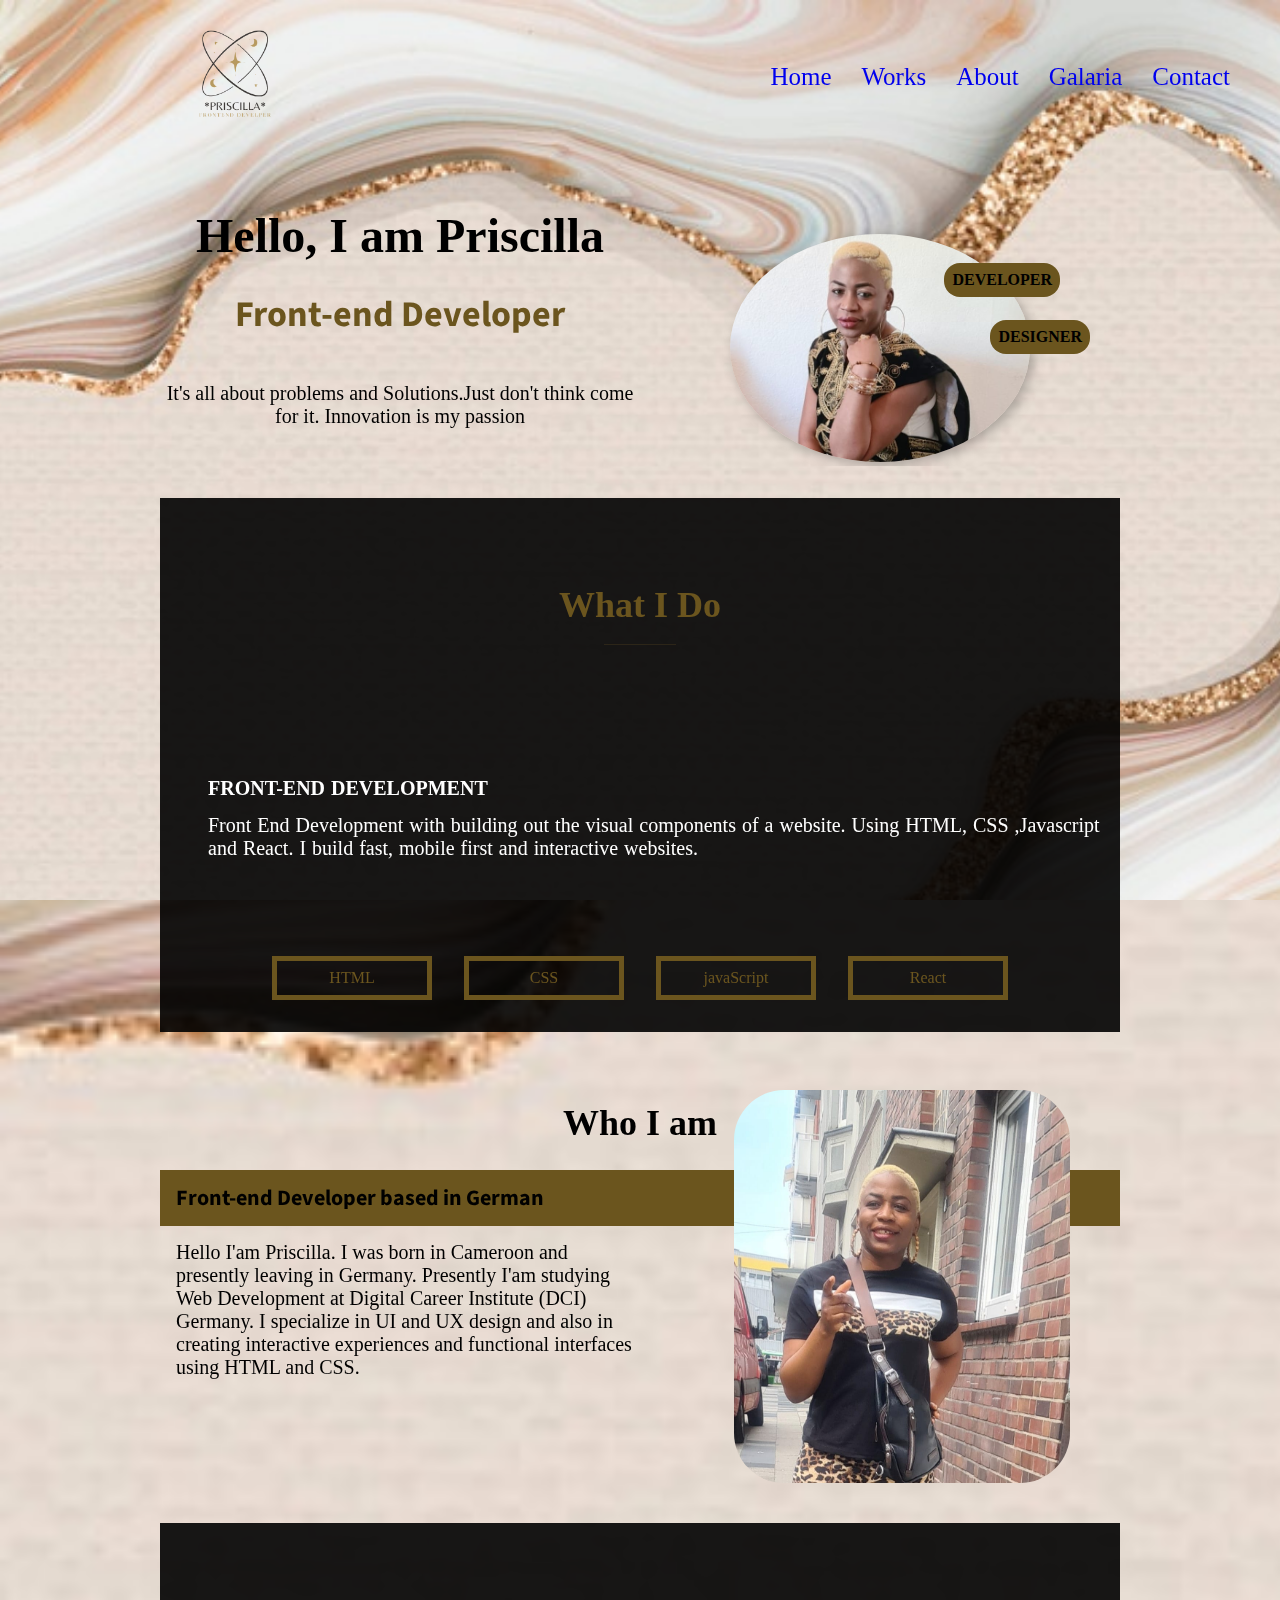
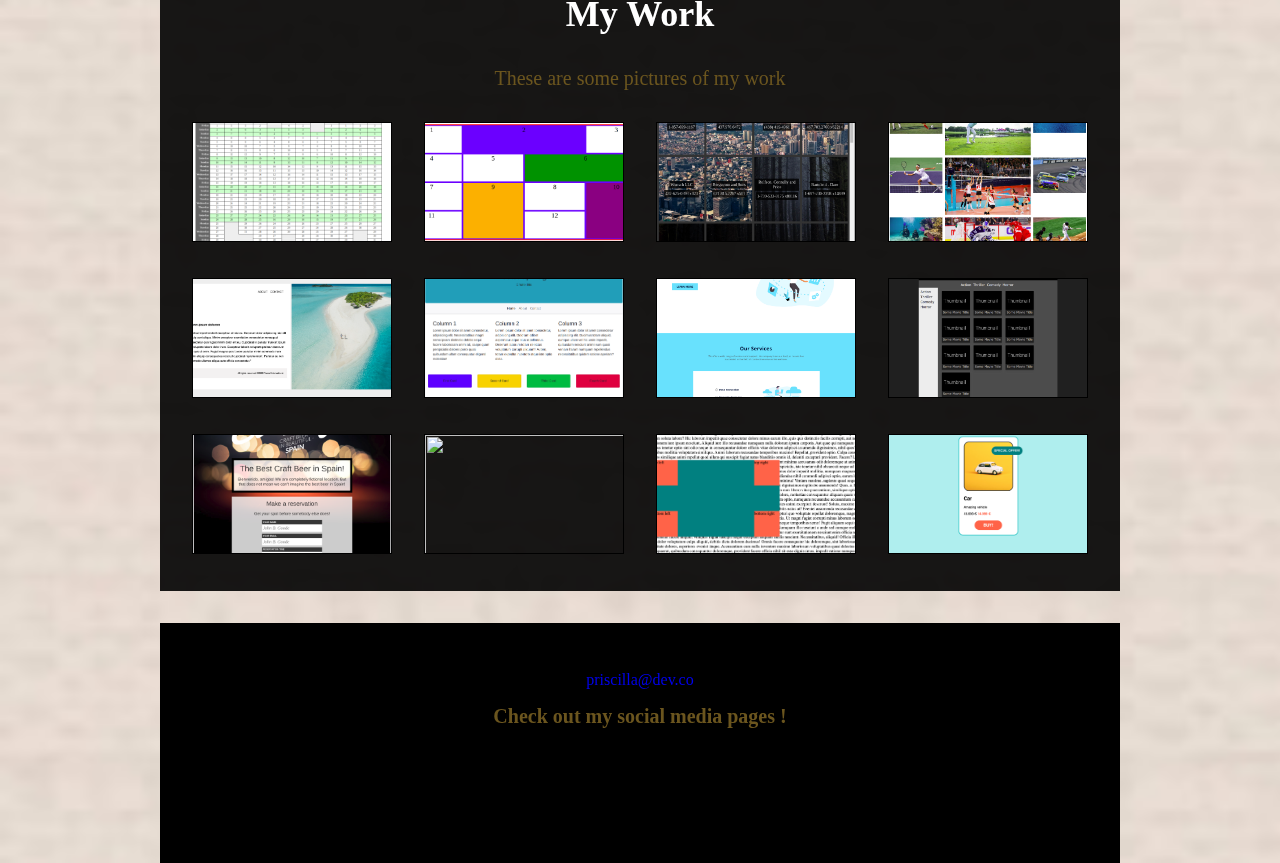
==== commit cbc27186: "added margin to the logo" ====
--- a/index.html
+++ b/index.html
@@ -98,7 +98,7 @@
                 </section>
                 <section class="secondtop">
                   <h3>FRONT-END DEVELOPMENT</h3>
-                  <p>Front End Development is building out the visual components of a website. Using HTML, CSS ,Javascript and React. I build fast, mobile first and  interactive websites. </p>
+                  <p>Front End Development with building out the visual components of a website. Using HTML, CSS ,Javascript and React. I build fast, mobile first and  interactive websites. </p>
                 </section>
 
                 <!-- <section class="secondtop">
--- a/style.css
+++ b/style.css
@@ -58,6 +58,7 @@
 
 
 .logo {
+  margin-left: 10rem;
   animation: rotation 5s infinite;
 }
 @keyframes rotation {
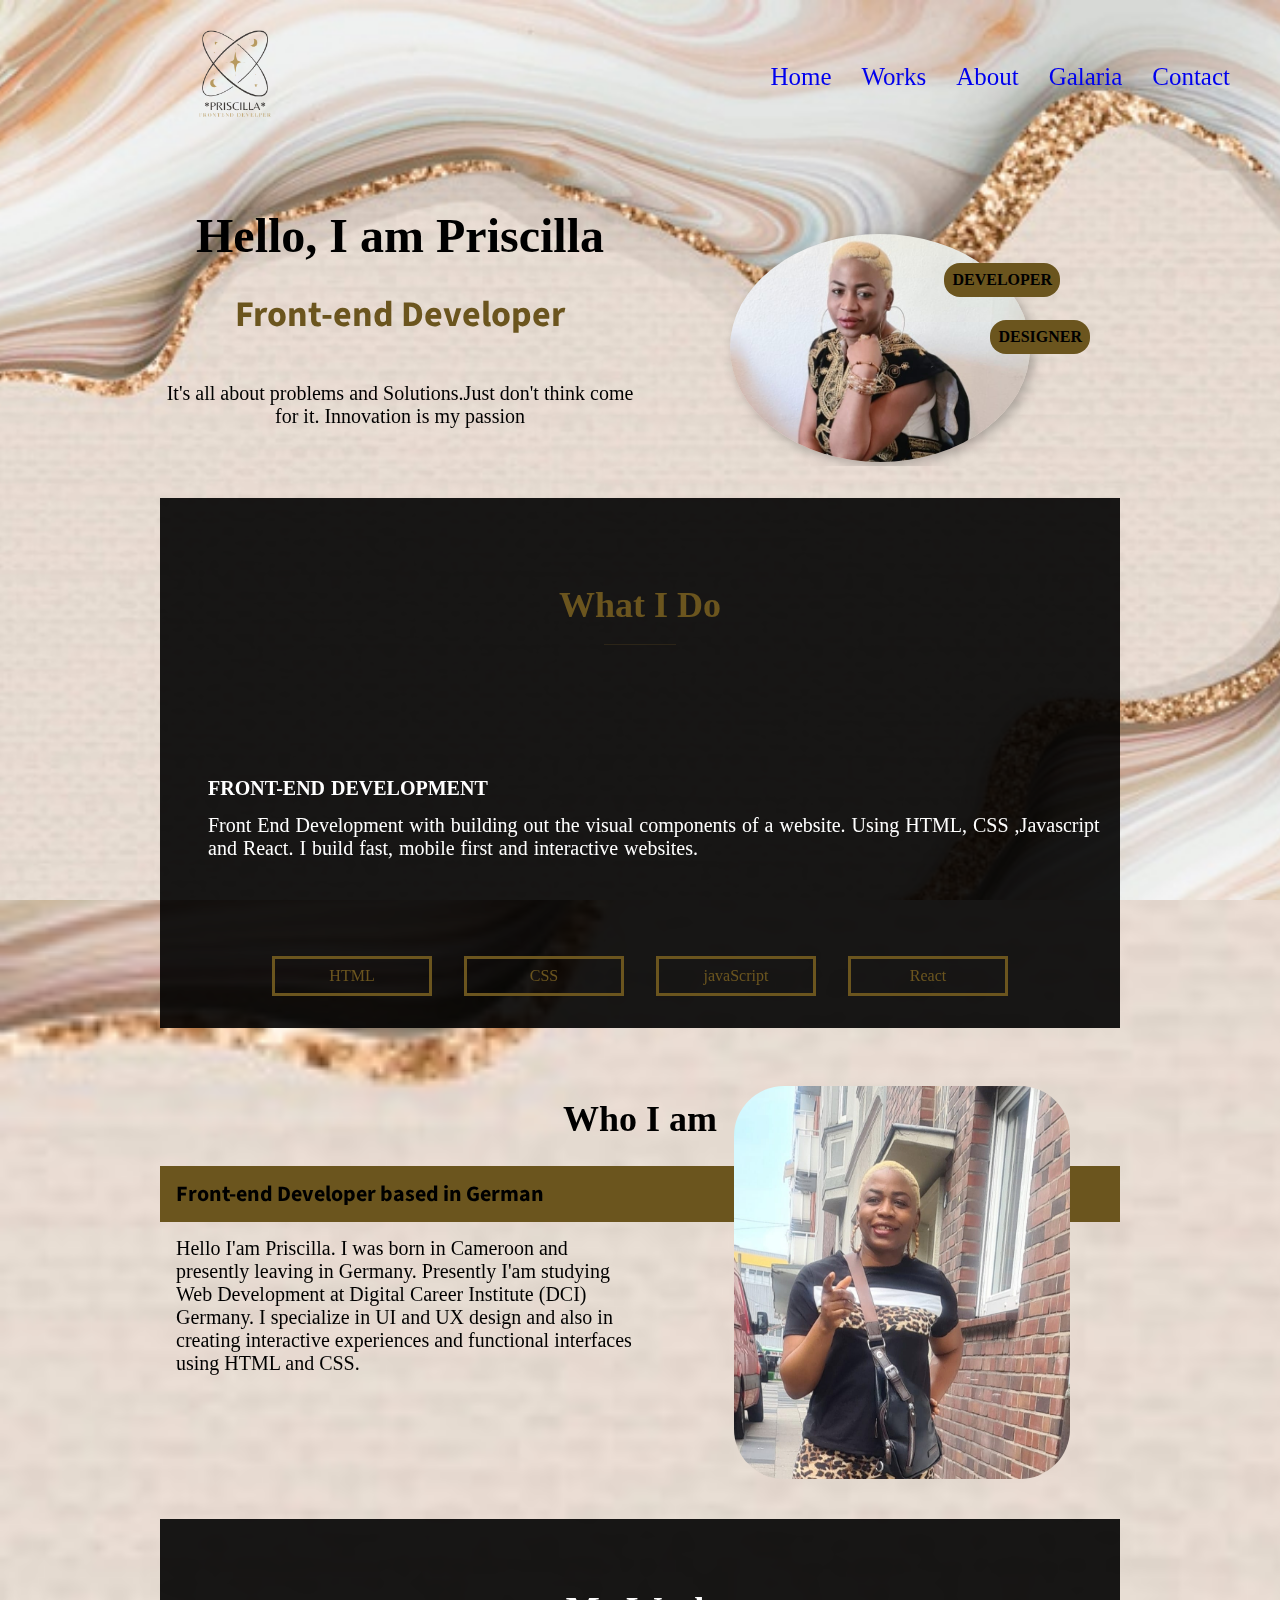
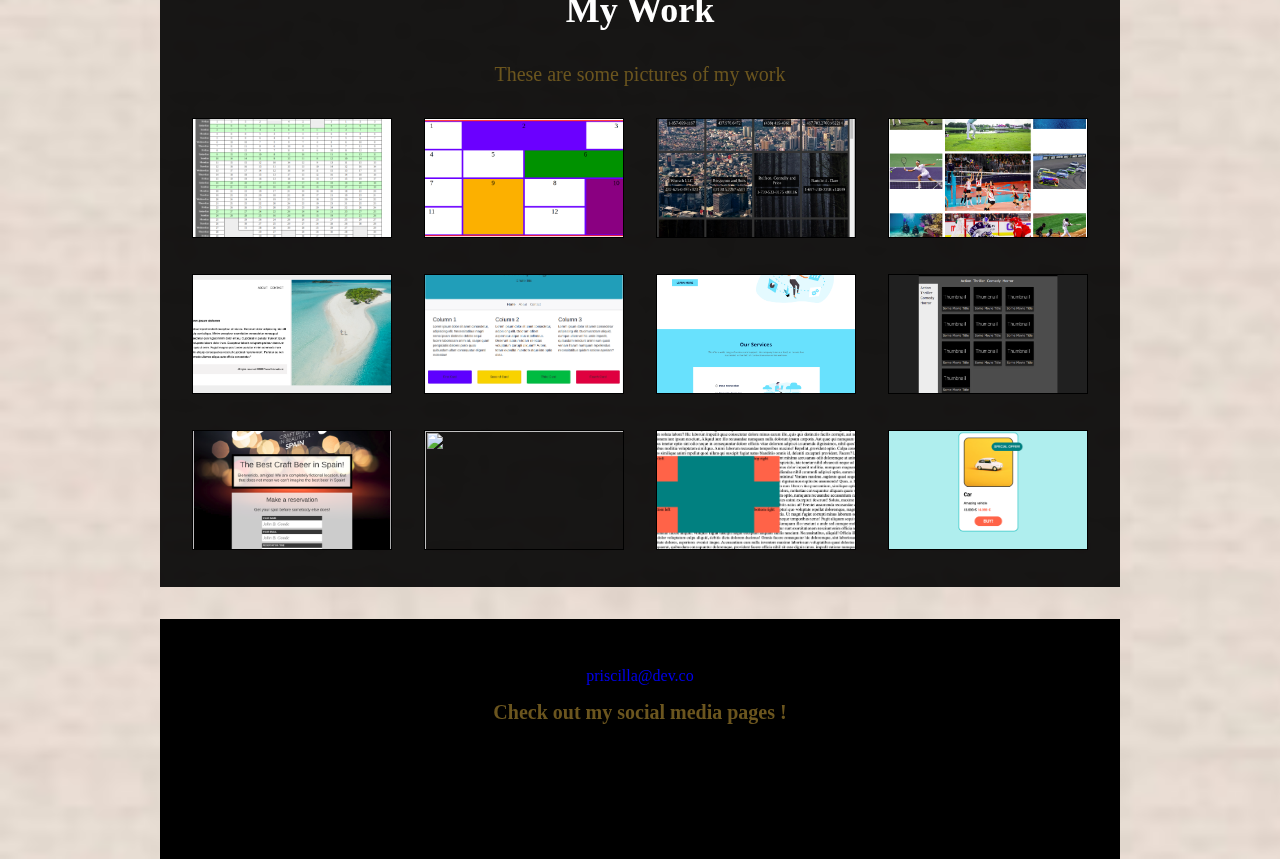
==== commit f03210ae: "added box-shadow on buttons" ====
--- a/index.html
+++ b/index.html
@@ -117,6 +117,7 @@
               <label for="git">React</label>
 
             </div>
+            <div class="language">
 
                 <input type="radio" name="button" value="html" id="html">
                 <p>The HyperText Markup Language, or HTML is the standard markup language for documents designed to be displayed in a web browser. It can be assisted by technologies such as Cascading Style Sheets (CSS) and scripting languages such as JavaScript.</p>
--- a/style.css
+++ b/style.css
@@ -296,14 +296,29 @@
   width: 10em;
   text-align: center;
   margin: 1em;
-  border: 5px var(--nav-h) solid;
+  border: 3px var(--nav-h) solid;
+
 }
 .labels {
   display: flex;
   justify-content: center;
   color: var(--nav-h);
 }
-
+.labels:hover{
+  color: rgb(136, 117, 68);
+}
+.button1 label:hover{
+  box-shadow: 10px -5px  rgb(136, 117, 68);
+  border-radius:10px;
+  
+
+}
+.language > p{
+  border:3px solid rgb(136, 117, 68);
+  border-radius:10px;
+  
+  
+}
 .button1 input {
   display: none;
 }
@@ -333,6 +348,7 @@
     font-size: 20px;
   }
   }
+  
 /* this is my third section */
 
 .third {
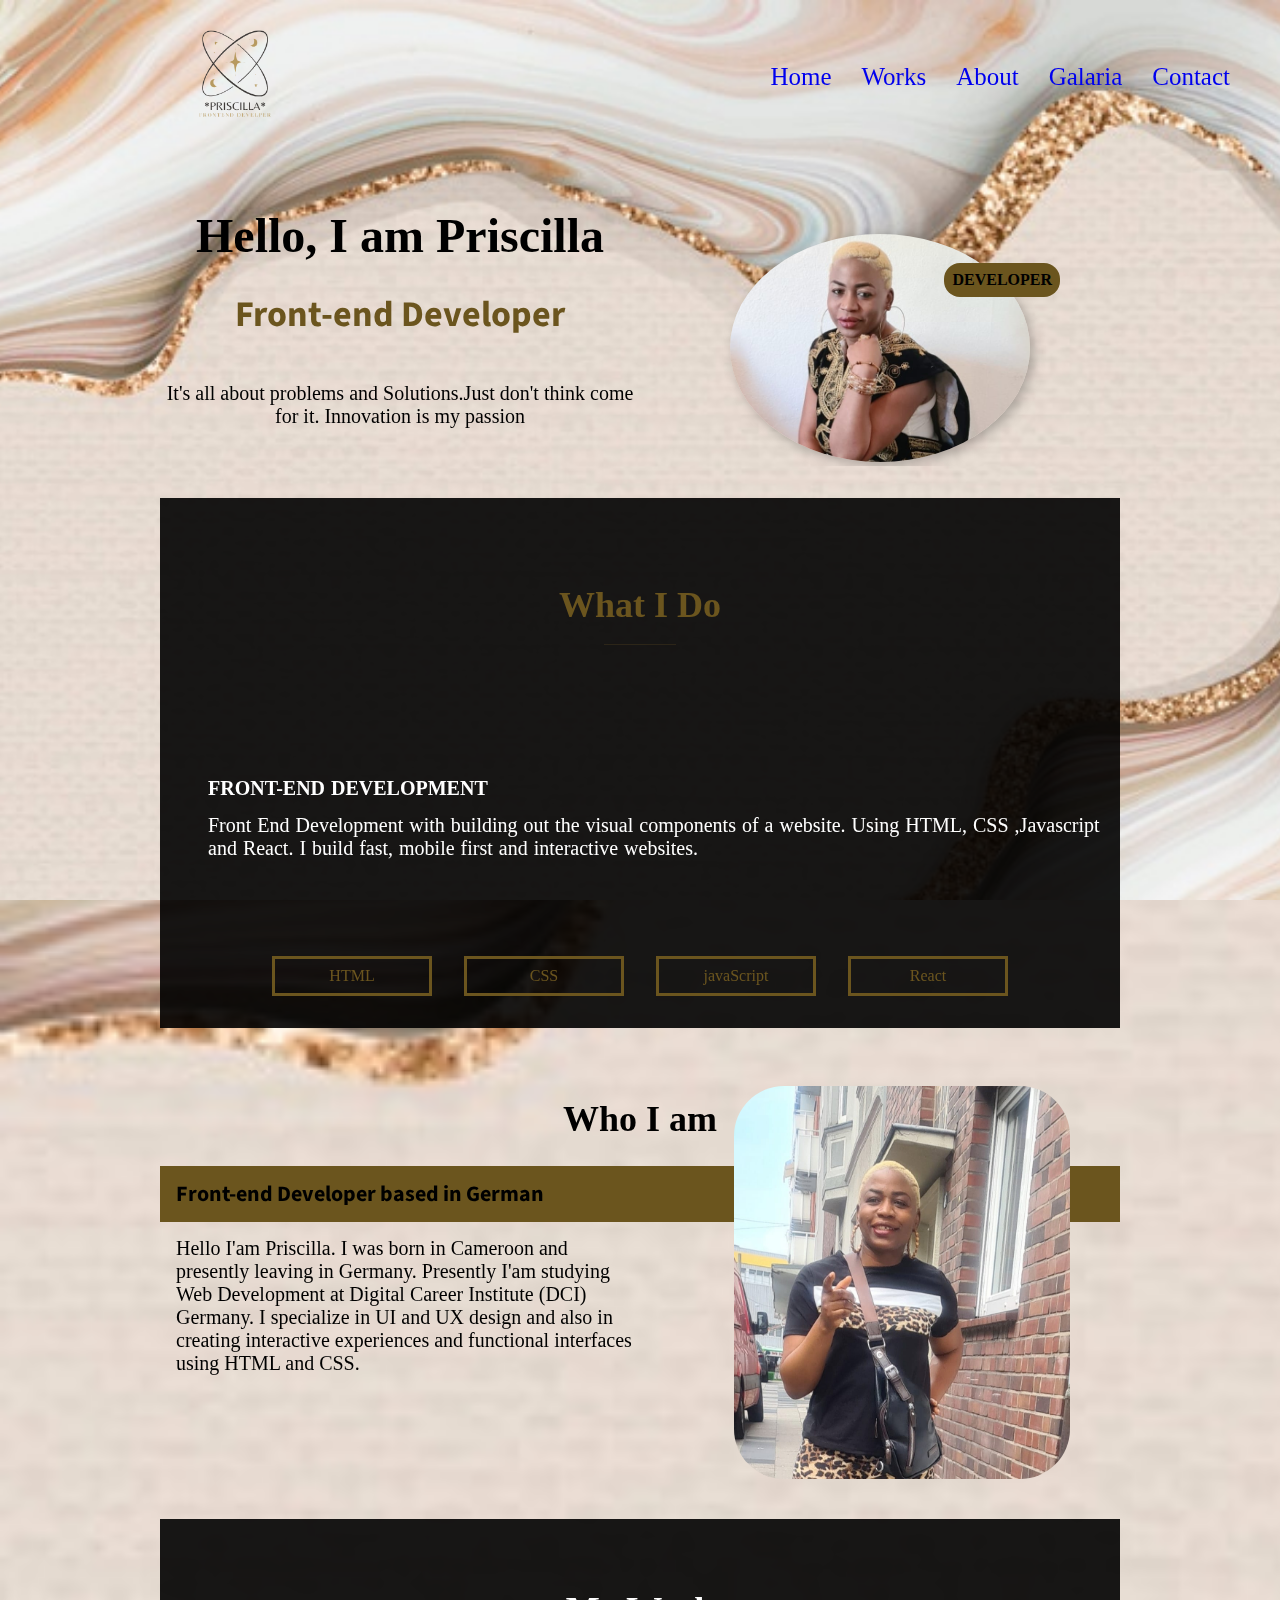
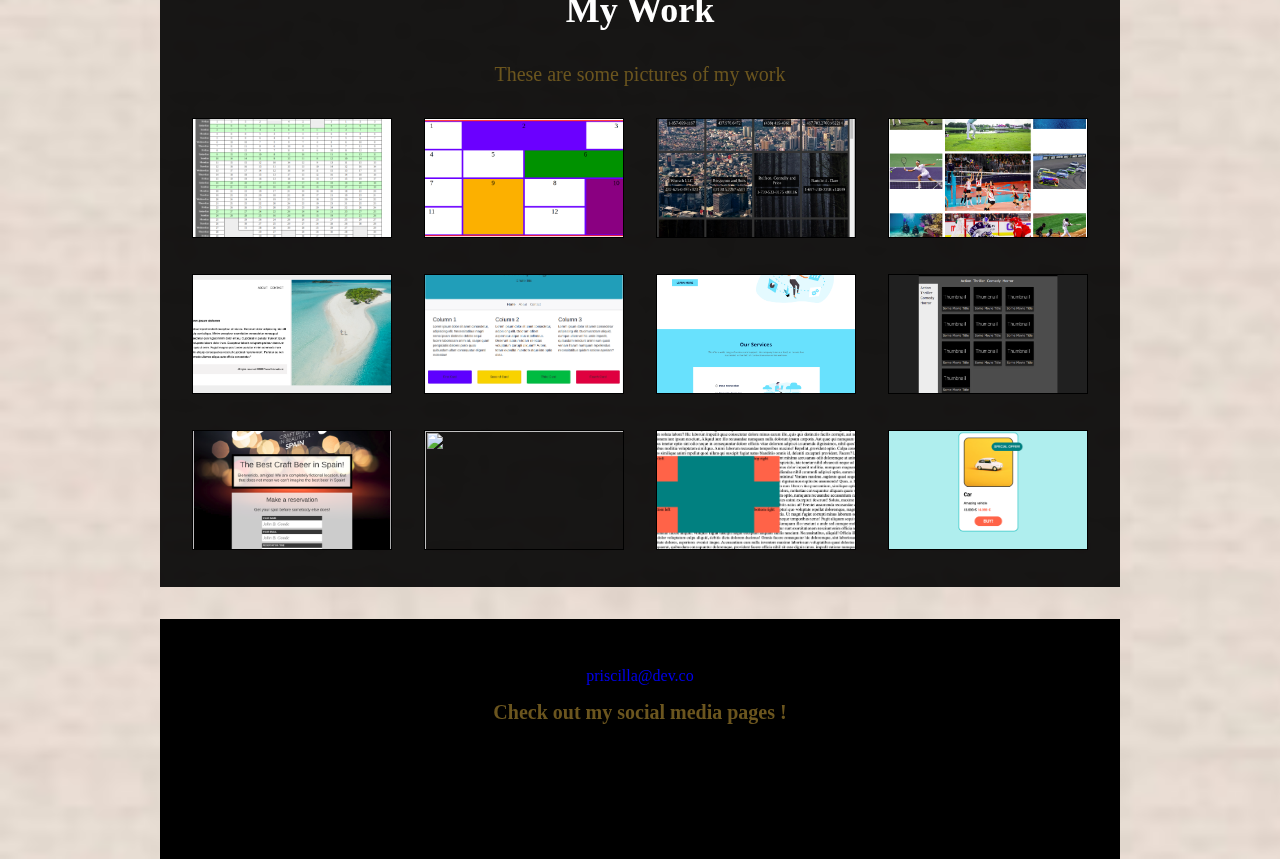
==== commit 8ccc5fb1: "remove designer on 1st div" ====
--- a/index.html
+++ b/index.html
@@ -68,7 +68,7 @@
           <div class="wrapper">
             <div class="imgtop1">Developer</div>
             <img src="images/blackgirl.jpeg" alt="" width="300px" class="img1" />
-            <div class="imgtop2">Designer</div>
+            <!-- <div class="imgtop2">Designer</div> -->
           </div>
         </div>
       </div>
